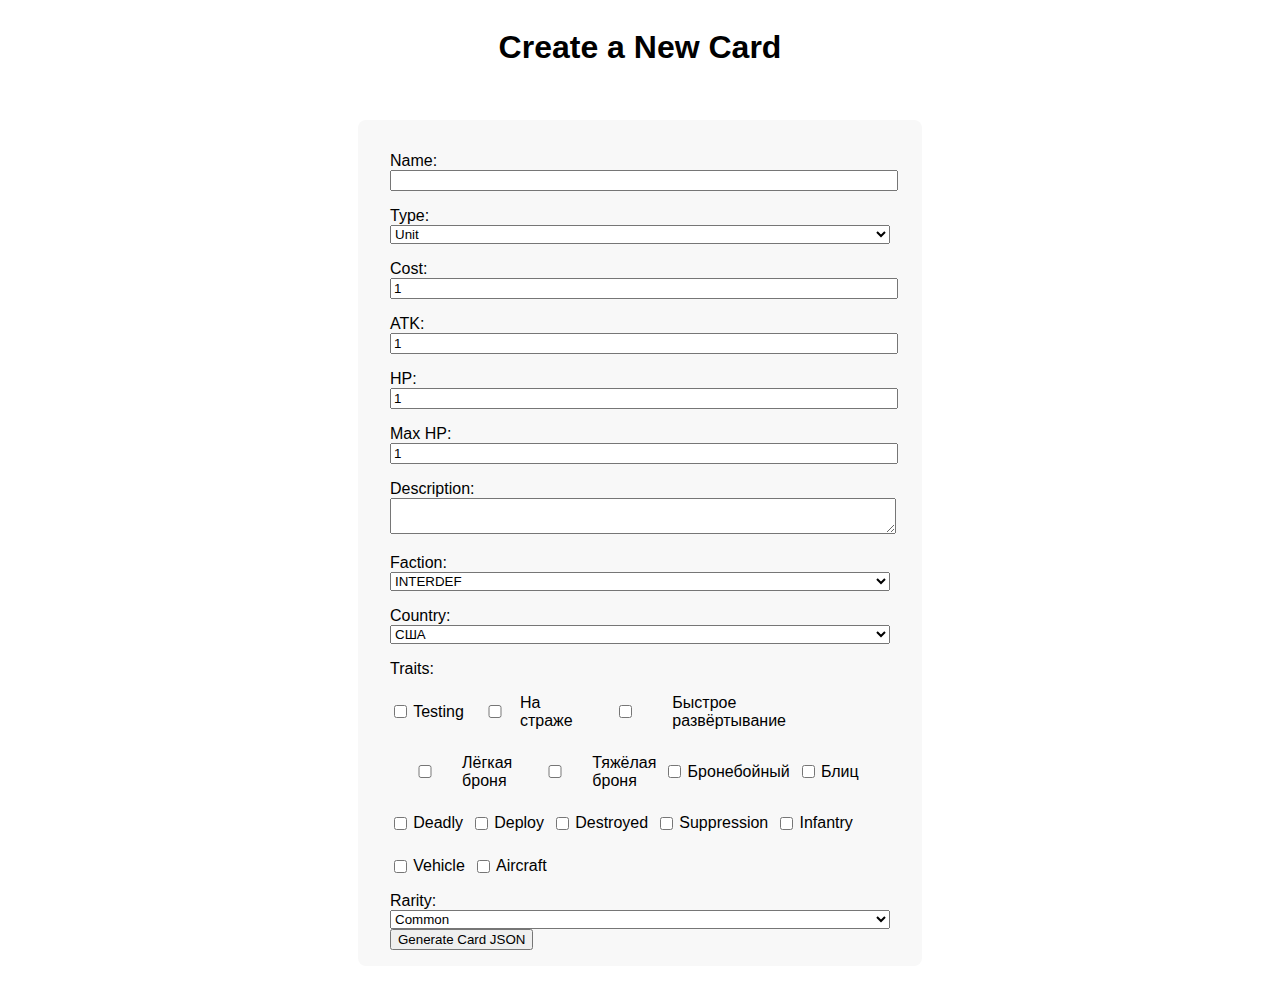
==== cardmaker.html @ 3ab4b92e "Card Maker, enough (generic) cards to make decks. I'll swap out the factions to more generic ones" ====
<!DOCTYPE html>
<html lang="en">
<head>
    <meta charset="UTF-8">
    <title>Card Maker</title>
    <link rel="stylesheet" href="style.css">
    <style>
        .cardmaker-form { max-width: 500px; margin: 2em auto; background: #f8f8f8; padding: 1em 2em; border-radius: 8px; }
        .cardmaker-form label { display: block; margin-top: 1em; }
        .cardmaker-form input, .cardmaker-form select, .cardmaker-form textarea { width: 100%; }
        .traits-list, .countries-list { display: flex; flex-wrap: wrap; gap: 0.5em; }
        .traits-list label, .countries-list label { display: flex; align-items: center; gap: 0.2em; }
        .output-area { margin-top: 2em; background: #e0ffe0; padding: 1em; border-radius: 6px; }
    </style>
</head>
<body>
    <h1>Create a New Card</h1>
    <form class="cardmaker-form" id="cardForm">
        <label>
            Name:
            <input type="text" id="cardName" required>
        </label>
        <label>
            Type:
            <select id="cardType" required>
                <option value="Unit">Unit</option>
                <option value="Order">Order</option>
            </select>
        </label>
        <label>
            Cost:
            <input type="number" id="cardCost" min="0" value="1" required>
        </label>
        <div id="unitFields">
            <label>
                ATK:
                <input type="number" id="cardAtk" min="0" value="1">
            </label>
            <label>
                HP:
                <input type="number" id="cardHp" min="1" value="1">
            </label>
            <label>
                Max HP:
                <input type="number" id="cardMaxHp" min="1" value="1">
            </label>
        </div>
        <label>
            Description:
            <textarea id="cardDescription" rows="2"></textarea>
        </label>
        <label>
            Faction:
            <select id="cardFaction" required></select>
        </label>
        <label>
            Country:
            <select id="cardCountry" required></select>
        </label>
        <label>
            Traits:
            <div class="traits-list" id="traitsList"></div>
        </label>
        <label>
            Rarity:
            <select id="cardRarity" required>
                <option value="Common">Common</option>
                <option value="Rare">Rare</option>
                <option value="Elite">Elite</option>
                <option value="Super Rare">Super Rare</option>
                <option value="Ultra Rare">Ultra Rare</option>
            </select>
        </label>
        <button type="submit">Generate Card JSON</button>
    </form>
    <div class="output-area" id="outputArea" style="display:none;">
        <h3>Card JSON</h3>
        <pre id="cardJson"></pre>
        <button id="copyJson">Copy to Clipboard</button>
    </div>
    <script src="cardmaker.js"></script>
</body>
</html>
---- style.css ----
body {
    font-family: sans-serif;
    display: flex;
    flex-direction: column;
    align-items: center;
}

.game-info {
    display: flex;
    justify-content: space-around;
    width: 80%;
    margin-bottom: 20px;
    background-color: #eee;
    padding: 10px;
    border-radius: 5px;
}

#turn-info {
    text-align: center;
}

.game-area {
    width: 80%;
    border: 1px solid #ccc;
    padding: 10px;
}

.player-area {
    margin: 10px 0;
    min-height: 150px; /* Ensure space even when empty */
}

.hand, .battlefield {
    border: 1px dashed #aaa;
    padding: 10px;
    margin-top: 10px;
    min-height: 100px; /* Ensure space for cards */
    display: flex; /* Arrange cards horizontally */
    flex-wrap: wrap; /* Allow cards to wrap */
    gap: 10px; /* Space between cards */
    align-items: flex-start; /* Align cards to the top */
}

.hand { background-color: #e0f0ff; } /* Light blue for hand */
.battlefield { background-color: #e0ffe0; } /* Light green for battlefield */

#p2-hand { background-color: #f0e0e0; } /* Light red for opponent hand (just visual) */

.card {
    border: 1px solid black;
    padding: 5px; /* Reset padding */
    min-width: 100px; /* Increased width */
    min-height: 120px; /* Added min-height */
    background-color: white;
    cursor: pointer;
    text-align: center;
    border-radius: 4px;
    box-shadow: 1px 1px 3px rgba(0,0,0,0.2);
    /* position: relative; no longer needed */
    /* overflow: hidden; no longer needed */
}

.card:hover {
    border-color: blue;
    box-shadow: 2px 2px 5px rgba(0,0,0,0.4);
}

.card.unit .cost { color: blue; font-weight: bold; }
.card.unit .stats { margin-top: 5px; font-size: 0.9em; }
.card.unit .atk { color: red; }
.card.unit .hp { color: green; }

.card.playable { border-color: limegreen; }
.card.selected { border: 2px solid gold; }
.card.targetable { outline: 2px solid red; }

/* Card Ribbon Styles */
.card-ribbon {
    /* position: absolute; Removed */
    /* top: -2px; Removed */
    /* left: -10px; Removed */
    width: 100%; /* Take full card width */
    padding: 2px 0;
    margin-bottom: 3px; /* Space below ribbon */
    font-size: 0.7em;
    font-weight: bold;
    text-align: center;
    /* transform: rotate(-5deg); Removed */
    /* box-shadow: 0 1px 2px rgba(0,0,0,0.3); Removed */
    /* z-index: 1; Removed */
}

.card-ribbon.order {
    background-color: #205020 !important;
    color: #fff !important;
    text-align: center;
}

/* .ribbon-interdef { Removed - color applied inline } */
/* .ribbon-accord { Removed - color applied inline } */

.card-ribbon span { /* Apply to both faction and country spans */
    color: white;
    text-shadow:
        -1px -1px 0 #000,
         1px -1px 0 #000,
        -1px  1px 0 #000,
         1px  1px 0 #000; /* Black outline */
    cursor: help; /* Hint for tooltip */
}

/* Card Trait Styles */
.card-traits {
    font-size: 0.8em;
    margin-top: 4px;
    color: #555;
}

.trait {
    font-style: italic;
    /* Add more specific styles later if needed (e.g., background, border-radius) */
}


#game-log {
    margin-top: 20px;
    width: 80%;
    max-height: 200px;
    overflow-y: auto;
    border: 1px solid #ccc;
    padding: 10px;
}

#log-list {
    list-style-type: none;
    padding: 0;
    margin: 0;
}
#log-list li {
    padding: 2px 0;
    border-bottom: 1px dotted #eee;
    font-size: 0.9em;
}
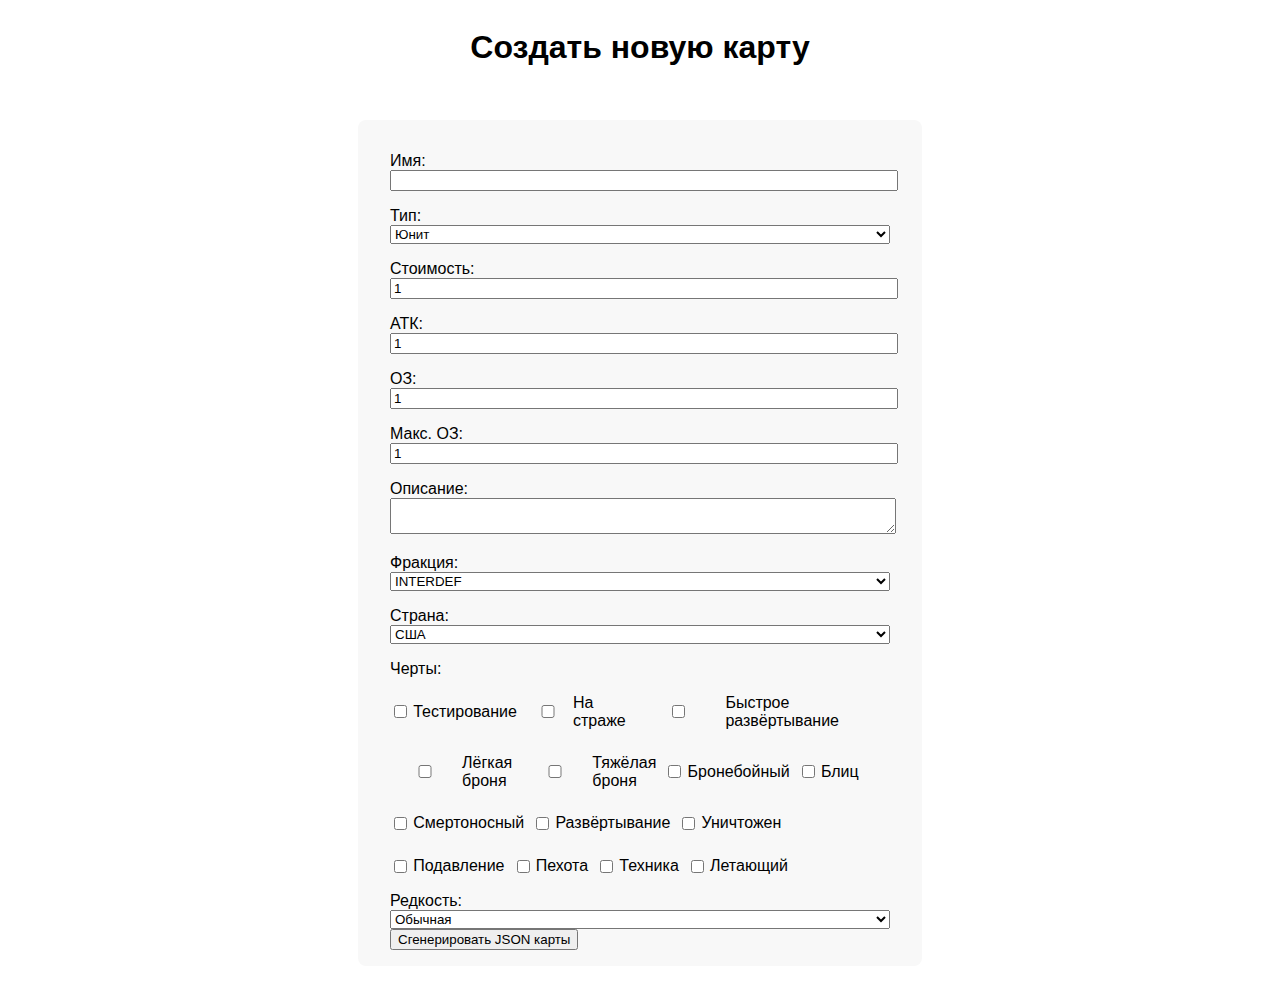
==== commit 9c24e3fc: "Большая часть кода переведена на русский. Карты пока что generic." ====
--- a/cardmaker.html
+++ b/cardmaker.html
@@ -14,69 +14,69 @@
     </style>
 </head>
 <body>
-    <h1>Create a New Card</h1>
+    <h1>Создать новую карту</h1>
     <form class="cardmaker-form" id="cardForm">
         <label>
-            Name:
+            Имя:
             <input type="text" id="cardName" required>
         </label>
         <label>
-            Type:
+            Тип:
             <select id="cardType" required>
-                <option value="Unit">Unit</option>
-                <option value="Order">Order</option>
+                <option value="Unit">Юнит</option>
+                <option value="Order">Приказ</option>
             </select>
         </label>
         <label>
-            Cost:
+            Стоимость:
             <input type="number" id="cardCost" min="0" value="1" required>
         </label>
         <div id="unitFields">
             <label>
-                ATK:
+                АТК:
                 <input type="number" id="cardAtk" min="0" value="1">
             </label>
             <label>
-                HP:
+                ОЗ:
                 <input type="number" id="cardHp" min="1" value="1">
             </label>
             <label>
-                Max HP:
+                Макс. ОЗ:
                 <input type="number" id="cardMaxHp" min="1" value="1">
             </label>
         </div>
         <label>
-            Description:
+            Описание:
             <textarea id="cardDescription" rows="2"></textarea>
         </label>
         <label>
-            Faction:
+            Фракция:
             <select id="cardFaction" required></select>
         </label>
         <label>
-            Country:
+            Страна:
             <select id="cardCountry" required></select>
         </label>
         <label>
-            Traits:
+            Черты:
             <div class="traits-list" id="traitsList"></div>
         </label>
         <label>
-            Rarity:
+            Редкость:
             <select id="cardRarity" required>
-                <option value="Common">Common</option>
-                <option value="Rare">Rare</option>
-                <option value="Elite">Elite</option>
-                <option value="Super Rare">Super Rare</option>
-                <option value="Ultra Rare">Ultra Rare</option>
+                <option value="Common">Обычная</option>
+                <option value="Rare">Редкая</option>
+                <option value="Elite">Элита</option>
+                <option value="Super Rare">Супер редкая</option>
+                <option value="Ultra Rare">Ультра редкая</option>
             </select>
         </label>
-        <button type="submit">Generate Card JSON</button>
+        <button type="submit">Сгенерировать JSON карты</button>
     </form>
     <div class="output-area" id="outputArea" style="display:none;">
-        <h3>Card JSON</h3>
+        <h3>JSON карты</h3>
         <pre id="cardJson"></pre>
-        <button id="copyJson">Copy to Clipboard</button>
+        <button id="copyJson">Скопировать в буфер</button>
     </div>
     <script src="cardmaker.js"></script>
 </body>
